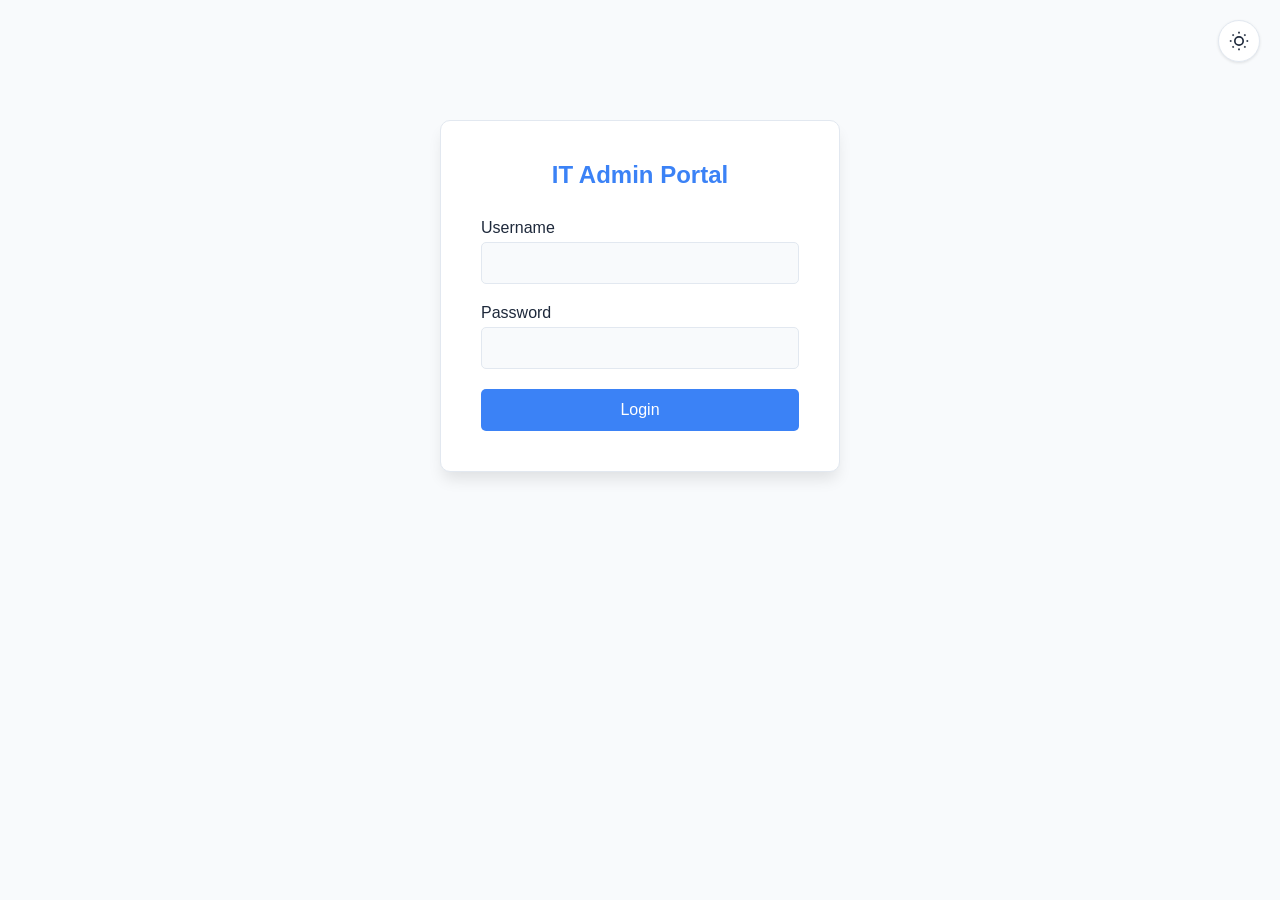
==== static/admin.html @ a4056580 "Added Admin Page and fixed various components" ====
<!DOCTYPE html>
<html lang="en">
<head>
    <meta charset="UTF-8">
    <meta name="viewport" content="width=device-width, initial-scale=1.0">
    <title>IT Admin Portal - Access Control Management</title>
    <style>
        :root {
            --primary-color: #3b82f6;
            --primary-hover: #2563eb;
            --primary-light: #dbeafe;
            --secondary-color: #64748b;
            --background: #f8fafc;
            --surface: #ffffff;
            --border: #e2e8f0;
            --text-primary: #1e293b;
            --text-secondary: #64748b;
            --success: #10b981;
            --danger: #ef4444;
            --warning: #f59e0b;
            --shadow: 0 1px 3px rgba(0, 0, 0, 0.1);
            --shadow-lg: 0 10px 15px -3px rgba(0, 0, 0, 0.1);
        }

        /* Theme: Purple */
        body.theme-purple {
            --primary-color: #9333ea;
            --primary-hover: #7e22ce;
            --primary-light: #f3e8ff;
        }

        /* Theme: Green */
        body.theme-green {
            --primary-color: #10b981;
            --primary-hover: #059669;
            --primary-light: #d1fae5;
        }

        /* Theme: Orange */
        body.theme-orange {
            --primary-color: #f97316;
            --primary-hover: #ea580c;
            --primary-light: #ffedd5;
        }

        /* Theme: Pink */
        body.theme-pink {
            --primary-color: #ec4899;
            --primary-hover: #db2777;
            --primary-light: #fce7f3;
        }

        /* Theme: Teal */
        body.theme-teal {
            --primary-color: #14b8a6;
            --primary-hover: #0d9488;
            --primary-light: #ccfbf1;
        }

        /* Theme: Red */
        body.theme-red {
            --primary-color: #ef4444;
            --primary-hover: #dc2626;
            --primary-light: #fee2e2;
        }

        /* Theme: Indigo */
        body.theme-indigo {
            --primary-color: #6366f1;
            --primary-hover: #4f46e5;
            --primary-light: #e0e7ff;
        }

        /* Theme: Emerald */
        body.theme-emerald {
            --primary-color: #059669;
            --primary-hover: #047857;
            --primary-light: #d1fae5;
        }

        /* Theme: Amber */
        body.theme-amber {
            --primary-color: #f59e0b;
            --primary-hover: #d97706;
            --primary-light: #fef3c7;
        }

        /* Theme: Cyan */
        body.theme-cyan {
            --primary-color: #06b6d4;
            --primary-hover: #0891b2;
            --primary-light: #cffafe;
        }

        /* Dark Mode - Base dark mode class */
        body.dark-mode {
            --background: #0f172a;
            --surface: #1e293b;
            --border: #334155;
            --text-primary: #f1f5f9;
            --text-secondary: #94a3b8;
        }

        /* Dark Mode Variations - Only change background shades */
        body.dark-mode.dark-slate {
            --background: #0f172a;
            --surface: #1e293b;
            --border: #334155;
        }

        body.dark-mode.dark-zinc {
            --background: #18181b;
            --surface: #27272a;
            --border: #3f3f46;
        }

        body.dark-mode.dark-stone {
            --background: #1c1917;
            --surface: #292524;
            --border: #44403c;
        }

        body.dark-mode.dark-gray {
            --background: #111827;
            --surface: #1f2937;
            --border: #374151;
        }

        body.dark-mode.dark-neutral {
            --background: #171717;
            --surface: #262626;
            --border: #404040;
        }

        body.dark-mode.dark-charcoal {
            --background: #0a0a0a;
            --surface: #1a1a1a;
            --border: #2a2a2a;
        }

        body.dark-mode.dark-midnight {
            --background: #0c1222;
            --surface: #1a2332;
            --border: #2d3748;
        }

        body.dark-mode.dark-onyx {
            --background: #0d0d0d;
            --surface: #1c1c1c;
            --border: #2e2e2e;
        }

        * {
            margin: 0;
            padding: 0;
            box-sizing: border-box;
        }

        body {
            font-family: -apple-system, BlinkMacSystemFont, 'Segoe UI', Roboto, Oxygen, Ubuntu, Cantarell, sans-serif;
            background: var(--background);
            min-height: 100vh;
            padding: 20px;
            transition: background 0.3s ease, color 0.3s ease;
        }

        .container {
            max-width: 1400px;
            margin: 0 auto;
        }

        .header {
            background: var(--surface);
            padding: 25px;
            border-radius: 10px;
            box-shadow: var(--shadow-lg);
            margin-bottom: 30px;
            transition: all 0.3s ease;
            border: 1px solid var(--border);
        }

        .header h1 {
            color: var(--primary-color);
            margin-bottom: 10px;
        }

        .header p {
            color: var(--text-secondary);
        }

        .logout-btn {
            float: right;
            background: #dc3545;
            color: white;
            border: none;
            padding: 10px 20px;
            border-radius: 5px;
            cursor: pointer;
            font-size: 14px;
        }

        .logout-btn:hover {
            background: #c82333;
        }

        .login-container {
            max-width: 400px;
            margin: 100px auto;
            background: var(--surface);
            padding: 40px;
            border-radius: 10px;
            box-shadow: var(--shadow-lg);
            transition: all 0.3s ease;
            border: 1px solid var(--border);
        }

        .login-container h2 {
            color: var(--primary-color);
            margin-bottom: 30px;
            text-align: center;
        }

        .form-group {
            margin-bottom: 20px;
        }

        .form-group label {
            display: block;
            margin-bottom: 5px;
            color: var(--text-primary);
            font-weight: 500;
        }

        .form-group input {
            width: 100%;
            padding: 12px;
            border: 1px solid var(--border);
            border-radius: 5px;
            font-size: 14px;
            background: var(--background);
            color: var(--text-primary);
            transition: all 0.3s ease;
        }

        .form-group input:focus {
            outline: none;
            border-color: var(--primary-color);
        }

        .btn-primary {
            width: 100%;
            background: var(--primary-color);
            color: white;
            border: none;
            padding: 12px;
            border-radius: 5px;
            cursor: pointer;
            font-size: 16px;
            font-weight: 500;
            transition: background 0.2s ease;
        }

        .btn-primary:hover {
            background: var(--primary-hover);
        }

        .tabs {
            display: flex;
            gap: 10px;
            margin-bottom: 20px;
            background: var(--surface);
            padding: 15px;
            border-radius: 10px;
            box-shadow: var(--shadow);
            transition: all 0.3s ease;
            border: 1px solid var(--border);
        }

        .tab {
            padding: 12px 24px;
            border: none;
            background: var(--background);
            border-radius: 5px;
            cursor: pointer;
            font-size: 14px;
            font-weight: 500;
            transition: all 0.2s;
            color: var(--text-primary);
            border: 1px solid var(--border);
        }

        .tab:hover {
            background: var(--primary-light);
            border-color: var(--primary-color);
        }

        .tab.active {
            background: var(--primary-color);
            color: white;
            border-color: var(--primary-color);
        }

        .tab-content {
            display: none;
            background: var(--surface);
            padding: 25px;
            border-radius: 10px;
            box-shadow: var(--shadow);
            transition: all 0.3s ease;
            border: 1px solid var(--border);
        }

        .tab-content.active {
            display: block;
        }

        .tab-content h2 {
            color: var(--text-primary);
        }

        .stats-grid {
            display: grid;
            grid-template-columns: repeat(auto-fit, minmax(200px, 1fr));
            gap: 20px;
            margin-bottom: 30px;
        }

        .stat-card {
            background: var(--primary-color);
            color: white;
            padding: 20px;
            border-radius: 8px;
            box-shadow: var(--shadow);
            transition: transform 0.2s ease, box-shadow 0.2s ease;
        }

        .stat-card:hover {
            transform: translateY(-2px);
            box-shadow: var(--shadow-lg);
        }

        .stat-card h3 {
            font-size: 32px;
            margin-bottom: 5px;
        }

        .stat-card p {
            font-size: 14px;
            opacity: 0.9;
        }

        table {
            width: 100%;
            border-collapse: collapse;
            margin-top: 20px;
        }

        th, td {
            padding: 12px;
            text-align: left;
            border-bottom: 1px solid var(--border-color);
            color: var(--text-primary);
        }

        th {
            background: var(--background);
            font-weight: 600;
            transition: background 0.3s ease;
        }

        select {
            background: var(--background);
            color: var(--text-primary);
            border: 1px solid var(--border);
            transition: all 0.3s ease;
            padding: 8px;
            border-radius: 5px;
        }

        select:focus {
            outline: none;
            border-color: var(--primary-color);
        }

        .theme-selector {
            position: fixed;
            top: 20px;
            right: 20px;
            z-index: 1001;
        }

        .theme-btn {
            background: var(--surface);
            border: 1px solid var(--border);
            padding: 10px;
            border-radius: 50%;
            cursor: pointer;
            box-shadow: var(--shadow);
            display: flex;
            align-items: center;
            justify-content: center;
            transition: all 0.2s ease;
            color: var(--text-primary);
        }

        .theme-btn:hover {
            transform: scale(1.05);
            box-shadow: var(--shadow-lg);
            background: var(--primary-light);
        }

        .theme-dropdown {
            position: absolute;
            top: 55px;
            right: 0;
            background: var(--surface);
            border: 1px solid var(--border);
            border-radius: 8px;
            box-shadow: var(--shadow-lg);
            padding: 12px;
            display: none;
            min-width: 220px;
            max-height: 400px;
            overflow-y: auto;
            z-index: 1000;
        }

        .theme-dropdown.show {
            display: block;
        }

        .theme-dropdown-header {
            font-size: 0.75rem;
            font-weight: 600;
            color: var(--text-secondary);
            margin-bottom: 0.5rem;
            text-transform: uppercase;
            letter-spacing: 0.5px;
        }

        .theme-section-label {
            font-size: 0.75rem;
            font-weight: 600;
            color: var(--text-secondary);
            margin: 0.5rem 0;
            text-transform: uppercase;
            letter-spacing: 0.5px;
        }

        .theme-section-divider {
            height: 1px;
            background: var(--border);
            margin: 0.75rem 0;
        }

        .theme-colors {
            display: grid;
            grid-template-columns: repeat(5, 1fr);
            gap: 0.5rem;
        }

        .theme-color {
            width: 32px;
            height: 32px;
            border-radius: 50%;
            border: 2px solid transparent;
            cursor: pointer;
            position: relative;
            transition: all 0.2s;
        }

        .theme-color:hover {
            transform: scale(1.1);
            box-shadow: 0 2px 8px rgba(0, 0, 0, 0.15);
        }

        .theme-color.active {
            border-color: var(--text-primary);
            box-shadow: 0 0 0 3px rgba(0, 0, 0, 0.1);
        }

        .theme-color.active::after {
            content: '✓';
            position: absolute;
            top: 50%;
            left: 50%;
            transform: translate(-50%, -50%);
            color: white;
            font-size: 14px;
            font-weight: bold;
            text-shadow: 0 1px 2px rgba(0, 0, 0, 0.3);
        }

        /* Color theme swatches */
        .theme-color[data-theme="blue"] { background: linear-gradient(135deg, #3b82f6, #2563eb); }
        .theme-color[data-theme="purple"] { background: linear-gradient(135deg, #9333ea, #7e22ce); }
        .theme-color[data-theme="green"] { background: linear-gradient(135deg, #10b981, #059669); }
        .theme-color[data-theme="orange"] { background: linear-gradient(135deg, #f97316, #ea580c); }
        .theme-color[data-theme="pink"] { background: linear-gradient(135deg, #ec4899, #db2777); }
        .theme-color[data-theme="teal"] { background: linear-gradient(135deg, #14b8a6, #0d9488); }
        .theme-color[data-theme="red"] { background: linear-gradient(135deg, #ef4444, #dc2626); }
        .theme-color[data-theme="indigo"] { background: linear-gradient(135deg, #6366f1, #4f46e5); }
        .theme-color[data-theme="emerald"] { background: linear-gradient(135deg, #059669, #047857); }
        .theme-color[data-theme="amber"] { background: linear-gradient(135deg, #f59e0b, #d97706); }
        .theme-color[data-theme="cyan"] { background: linear-gradient(135deg, #06b6d4, #0891b2); }

        /* Dark mode swatches */
        .theme-color[data-theme="slate"] { background: linear-gradient(135deg, #0f172a, #1e293b); }
        .theme-color[data-theme="zinc"] { background: linear-gradient(135deg, #18181b, #27272a); }
        .theme-color[data-theme="stone"] { background: linear-gradient(135deg, #1c1917, #292524); }
        .theme-color[data-theme="gray"] { background: linear-gradient(135deg, #111827, #1f2937); }
        .theme-color[data-theme="neutral"] { background: linear-gradient(135deg, #171717, #262626); }
        .theme-color[data-theme="charcoal"] { background: linear-gradient(135deg, #0a0a0a, #1a1a1a); }
        .theme-color[data-theme="midnight"] { background: linear-gradient(135deg, #0c1222, #1a2332); }
        .theme-color[data-theme="onyx"] { background: linear-gradient(135deg, #0d0d0d, #1c1c1c); }

        .dark-mode-btn {
            background: rgba(255, 255, 255, 0.15);
            border: 1px solid rgba(255, 255, 255, 0.3);
            color: white;
            border-radius: 6px;
            width: 32px;
            height: 32px;
            display: flex;
            align-items: center;
            justify-content: center;
            cursor: pointer;
            transition: all 0.2s;
            margin-left: 0.5rem;
        }

        .dark-mode-btn:hover {
            background: rgba(255, 255, 255, 0.25);
            border-color: rgba(255, 255, 255, 0.5);
        }

        .dark-mode-btn.active {
            background: rgba(255, 255, 255, 0.3);
        }

        .badge {
            display: inline-block;
            padding: 4px 12px;
            border-radius: 12px;
            font-size: 12px;
            font-weight: 500;
        }

        .badge-level-1 {
            background: #ffc107;
            color: #000;
        }

        .badge-level-2 {
            background: #17a2b8;
            color: white;
        }

        .badge-level-3 {
            background: #28a745;
            color: white;
        }

        .badge-admin {
            background: #dc3545;
            color: white;
        }

        .badge-none {
            background: #6c757d;
            color: white;
        }

        .btn {
            padding: 6px 12px;
            border: none;
            border-radius: 4px;
            cursor: pointer;
            font-size: 13px;
            margin-right: 5px;
            transition: all 0.2s ease;
        }

        .btn-sm {
            background: var(--primary-color);
            color: white;
        }

        .btn-sm:hover {
            background: var(--primary-hover);
        }

        .btn-danger {
            background: var(--danger);
            color: white;
        }

        .btn-danger:hover {
            background: #dc2626;
        }

        .btn-success {
            background: var(--success);
            color: white;
        }

        .btn-success:hover {
            background: #059669;
        }

        .modal {
            display: none;
            position: fixed;
            top: 0;
            left: 0;
            width: 100%;
            height: 100%;
            background: rgba(0,0,0,0.5);
            z-index: 1000;
            justify-content: center;
            align-items: center;
        }

        .modal.active {
            display: flex;
        }

        .modal-content {
            background: var(--surface);
            padding: 30px;
            border-radius: 10px;
            max-width: 500px;
            width: 90%;
            max-height: 80vh;
            overflow-y: auto;
            transition: all 0.3s ease;
            border: 1px solid var(--border);
            box-shadow: var(--shadow-lg);
        }

        .modal-content h3 {
            margin-bottom: 20px;
            color: var(--primary-color);
        }

        .document-list {
            max-height: 300px;
            overflow-y: auto;
            border: 1px solid #ddd;
            border-radius: 5px;
            padding: 10px;
            margin-top: 10px;
        }

        .document-item {
            padding: 8px;
            margin-bottom: 5px;
            background: #f8f9fa;
            border-radius: 4px;
            display: flex;
            align-items: center;
        }

        .document-item input[type="checkbox"] {
            margin-right: 10px;
        }

        .error-message {
            background: #f8d7da;
            color: #721c24;
            padding: 12px;
            border-radius: 5px;
            margin-bottom: 15px;
        }

        .success-message {
            background: #d4edda;
            color: #155724;
            padding: 12px;
            border-radius: 5px;
            margin-bottom: 15px;
        }

        .hidden {
            display: none;
        }

        select {
            width: 100%;
            padding: 10px;
            border: 1px solid #ddd;
            border-radius: 5px;
            font-size: 14px;
            margin-bottom: 15px;
        }
    </style>
</head>
<body>
    <!-- Theme Selector -->
    <div class="theme-selector">
        <button class="theme-btn" onclick="toggleThemeDropdown()">
            <svg xmlns="http://www.w3.org/2000/svg" width="20" height="20" viewBox="0 0 24 24" fill="none" stroke="currentColor" stroke-width="2">
                <circle cx="12" cy="12" r="5"></circle>
                <line x1="12" y1="1" x2="12" y2="3"></line>
                <line x1="12" y1="21" x2="12" y2="23"></line>
                <line x1="4.22" y1="4.22" x2="5.64" y2="5.64"></line>
                <line x1="18.36" y1="18.36" x2="19.78" y2="19.78"></line>
                <line x1="1" y1="12" x2="3" y2="12"></line>
                <line x1="21" y1="12" x2="23" y2="12"></line>
                <line x1="4.22" y1="19.78" x2="5.64" y2="18.36"></line>
                <line x1="18.36" y1="5.64" x2="19.78" y2="4.22"></line>
            </svg>
        </button>
        <div id="themeDropdown" class="theme-dropdown">
            <div class="theme-dropdown-header">Accent Colors</div>
            <div class="theme-colors">
                <div class="theme-color active" data-theme="blue" title="Blue"></div>
                <div class="theme-color" data-theme="purple" title="Purple"></div>
                <div class="theme-color" data-theme="green" title="Green"></div>
                <div class="theme-color" data-theme="orange" title="Orange"></div>
                <div class="theme-color" data-theme="pink" title="Pink"></div>
                <div class="theme-color" data-theme="teal" title="Teal"></div>
                <div class="theme-color" data-theme="red" title="Red"></div>
                <div class="theme-color" data-theme="indigo" title="Indigo"></div>
                <div class="theme-color" data-theme="emerald" title="Emerald"></div>
                <div class="theme-color" data-theme="amber" title="Amber"></div>
                <div class="theme-color" data-theme="cyan" title="Cyan"></div>
            </div>

            <div class="theme-section-divider"></div>
            <div class="theme-section-label">Dark Mode Shades</div>
            <div class="theme-colors">
                <div class="theme-color" data-theme="slate" title="Slate"></div>
                <div class="theme-color" data-theme="zinc" title="Zinc"></div>
                <div class="theme-color" data-theme="stone" title="Stone"></div>
                <div class="theme-color" data-theme="gray" title="Gray"></div>
                <div class="theme-color" data-theme="neutral" title="Neutral"></div>
                <div class="theme-color" data-theme="charcoal" title="Charcoal"></div>
                <div class="theme-color" data-theme="midnight" title="Midnight"></div>
                <div class="theme-color" data-theme="onyx" title="Onyx"></div>
            </div>
        </div>
    </div>

    <!-- Login Screen -->
    <div id="loginScreen" class="login-container">
        <h2>IT Admin Portal</h2>
        <div id="loginError" class="error-message hidden"></div>
        <form id="loginForm">
            <div class="form-group">
                <label>Username</label>
                <input type="text" id="username" required>
            </div>
            <div class="form-group">
                <label>Password</label>
                <input type="password" id="password" required>
            </div>
            <button type="submit" class="btn-primary">Login</button>
        </form>
    </div>

    <!-- Admin Dashboard -->
    <div id="adminDashboard" class="container hidden">
        <div class="header">
            <button class="logout-btn" onclick="logout()">Logout</button>
            <h1>IT Admin Portal</h1>
            <p>Manage document access levels and user permissions</p>
        </div>

        <div id="messageContainer"></div>

        <!-- Statistics -->
        <div class="stats-grid">
            <div class="stat-card">
                <h3 id="statTotalDocs">0</h3>
                <p>Total Documents</p>
            </div>
            <div class="stat-card">
                <h3 id="statTotalUsers">0</h3>
                <p>Total Users</p>
            </div>
            <div class="stat-card">
                <h3 id="statLevel1">0</h3>
                <p>Level 1 Users</p>
            </div>
            <div class="stat-card">
                <h3 id="statLevel2">0</h3>
                <p>Level 2 Users</p>
            </div>
            <div class="stat-card">
                <h3 id="statLevel3">0</h3>
                <p>Level 3 Users</p>
            </div>
        </div>

        <!-- Tabs -->
        <div class="tabs">
            <button class="tab active" onclick="switchTab('users')">User Management</button>
            <button class="tab" onclick="switchTab('documents')">Document Management</button>
        </div>

        <!-- User Management Tab -->
        <div id="usersTab" class="tab-content active">
            <h2>User Access Management</h2>
            <table id="usersTable">
                <thead>
                    <tr>
                        <th>Username</th>
                        <th>User ID</th>
                        <th>Access Level</th>
                        <th>Documents</th>
                        <th>Actions</th>
                    </tr>
                </thead>
                <tbody></tbody>
            </table>
        </div>

        <!-- Document Management Tab -->
        <div id="documentsTab" class="tab-content">
            <h2>Document Access Levels</h2>
            <button class="btn btn-success" onclick="syncDocuments()">Sync Documents</button>
            <table id="documentsTable">
                <thead>
                    <tr>
                        <th>Filename</th>
                        <th>Access Level</th>
                        <th>Created At</th>
                        <th>Actions</th>
                    </tr>
                </thead>
                <tbody></tbody>
            </table>
        </div>
    </div>

    <!-- Assign Access Level Modal -->
    <div id="assignLevelModal" class="modal">
        <div class="modal-content">
            <h3>Assign Access Level</h3>
            <div id="modalError" class="error-message hidden"></div>
            <form id="assignLevelForm">
                <input type="hidden" id="modalUserId">
                <div class="form-group">
                    <label>User</label>
                    <input type="text" id="modalUserName" readonly>
                </div>
                <div class="form-group">
                    <label>Access Level</label>
                    <select id="modalAccessLevel" required>
                        <option value="1">Level 1 - Single Document (Top)</option>
                        <option value="2">Level 2 - Multiple Documents</option>
                        <option value="3">Level 3 - All Documents</option>
                        <option value="99">Administrator</option>
                    </select>
                </div>
                <button type="submit" class="btn-primary">Assign Level</button>
                <button type="button" class="btn btn-danger" onclick="closeModal()">Cancel</button>
            </form>
        </div>
    </div>

    <!-- Assign Documents Modal -->
    <div id="assignDocsModal" class="modal">
        <div class="modal-content">
            <h3>Assign Specific Documents</h3>
            <div id="docsModalError" class="error-message hidden"></div>
            <input type="hidden" id="docsModalUserId">
            <div class="form-group">
                <label>User</label>
                <input type="text" id="docsModalUserName" readonly>
            </div>
            <div class="form-group">
                <label>Select Documents</label>
                <div id="documentsList" class="document-list"></div>
            </div>
            <button class="btn-primary" onclick="assignDocuments()">Assign Selected Documents</button>
            <button class="btn btn-danger" onclick="closeDocsModal()">Cancel</button>
        </div>
    </div>

    <!-- Update Document Access Modal -->
    <div id="updateDocModal" class="modal">
        <div class="modal-content">
            <h3>Update Document Access Level</h3>
            <input type="hidden" id="updateDocId">
            <div class="form-group">
                <label>Document</label>
                <input type="text" id="updateDocName" readonly>
            </div>
            <div class="form-group">
                <label>Access Level Required</label>
                <select id="updateDocAccessLevel">
                    <option value="1">Level 1</option>
                    <option value="2">Level 2</option>
                    <option value="3">Level 3</option>
                </select>
            </div>
            <button class="btn-primary" onclick="updateDocumentAccess()">Update</button>
            <button class="btn btn-danger" onclick="closeDocModal()">Cancel</button>
        </div>
    </div>

    <script>
        let currentAdmin = null;
        const API_BASE = '/api';

        // Login functionality
        document.getElementById('loginForm').addEventListener('submit', async (e) => {
            e.preventDefault();
            const username = document.getElementById('username').value;
            const password = document.getElementById('password').value;

            try {
                const response = await fetch(`${API_BASE}/admin/login`, {
                    method: 'POST',
                    headers: {'Content-Type': 'application/json'},
                    body: JSON.stringify({username, password})
                });

                const data = await response.json();

                if (response.ok) {
                    currentAdmin = data.admin;
                    document.getElementById('loginScreen').classList.add('hidden');
                    document.getElementById('adminDashboard').classList.remove('hidden');
                    loadDashboard();
                } else {
                    showError('loginError', data.detail || 'Login failed');
                }
            } catch (error) {
                showError('loginError', 'Connection error: ' + error.message);
            }
        });

        function logout() {
            currentAdmin = null;
            document.getElementById('adminDashboard').classList.add('hidden');
            document.getElementById('loginScreen').classList.remove('hidden');
            document.getElementById('username').value = '';
            document.getElementById('password').value = '';
        }

        async function loadDashboard() {
            await loadStatistics();
            await loadUsers();
            await loadDocuments();
        }

        async function loadStatistics() {
            try {
                const response = await fetch(`${API_BASE}/admin/statistics`);
                const stats = await response.json();

                document.getElementById('statTotalDocs').textContent = stats.total_documents;
                document.getElementById('statTotalUsers').textContent = stats.total_users;
                document.getElementById('statLevel1').textContent = stats.users_by_level.level_1;
                document.getElementById('statLevel2').textContent = stats.users_by_level.level_2;
                document.getElementById('statLevel3').textContent = stats.users_by_level.level_3;
            } catch (error) {
                console.error('Error loading statistics:', error);
            }
        }

        async function loadUsers() {
            try {
                const response = await fetch(`${API_BASE}/admin/users`);
                const data = await response.json();
                const tbody = document.querySelector('#usersTable tbody');
                tbody.innerHTML = '';

                data.users.forEach(user => {
                    const row = tbody.insertRow();
                    row.innerHTML = `
                        <td>${user.username}${user.is_guest ? ' <span class="badge badge-none">Guest</span>' : ''}</td>
                        <td style="font-size: 11px; color: #666;">${user.user_id}</td>
                        <td>${getAccessLevelBadge(user.access_level)}</td>
                        <td>${user.accessible_documents_count} documents</td>
                        <td>
                            <button class="btn btn-sm" onclick="openAssignLevelModal('${user.user_id}', '${user.username}', ${user.access_level})">
                                Set Level
                            </button>
                            <button class="btn btn-sm" onclick="openAssignDocsModal('${user.user_id}', '${user.username}')">
                                Assign Docs
                            </button>
                        </td>
                    `;
                });
            } catch (error) {
                console.error('Error loading users:', error);
            }
        }

        async function loadDocuments() {
            try {
                const response = await fetch(`${API_BASE}/admin/documents`);
                const data = await response.json();
                const tbody = document.querySelector('#documentsTable tbody');
                tbody.innerHTML = '';

                data.documents.forEach(doc => {
                    const row = tbody.insertRow();
                    const date = new Date(doc.created_at).toLocaleDateString();
                    row.innerHTML = `
                        <td>${doc.filename}</td>
                        <td>${getAccessLevelBadge(doc.access_level)}</td>
                        <td>${date}</td>
                        <td>
                            <button class="btn btn-sm" onclick="openDocModal('${doc.id}', '${doc.filename}', ${doc.access_level})">
                                Change Level
                            </button>
                        </td>
                    `;
                });
            } catch (error) {
                console.error('Error loading documents:', error);
            }
        }

        function getAccessLevelBadge(level) {
            if (level === null) return '<span class="badge badge-none">No Access</span>';
            if (level === 1) return '<span class="badge badge-level-1">Level 1</span>';
            if (level === 2) return '<span class="badge badge-level-2">Level 2</span>';
            if (level === 3) return '<span class="badge badge-level-3">Level 3</span>';
            if (level === 99) return '<span class="badge badge-admin">Admin</span>';
            return '<span class="badge badge-none">Unknown</span>';
        }

        function switchTab(tab) {
            document.querySelectorAll('.tab').forEach(t => t.classList.remove('active'));
            document.querySelectorAll('.tab-content').forEach(c => c.classList.remove('active'));

            event.target.classList.add('active');
            document.getElementById(`${tab}Tab`).classList.add('active');
        }

        function openAssignLevelModal(userId, userName, currentLevel) {
            document.getElementById('modalUserId').value = userId;
            document.getElementById('modalUserName').value = userName;
            document.getElementById('modalAccessLevel').value = currentLevel || 1;
            document.getElementById('assignLevelModal').classList.add('active');
        }

        function closeModal() {
            document.getElementById('assignLevelModal').classList.remove('active');
        }

        document.getElementById('assignLevelForm').addEventListener('submit', async (e) => {
            e.preventDefault();
            const userId = document.getElementById('modalUserId').value;
            const accessLevel = parseInt(document.getElementById('modalAccessLevel').value);

            try {
                const response = await fetch(`${API_BASE}/admin/users/${userId}/access-level`, {
                    method: 'POST',
                    headers: {'Content-Type': 'application/json'},
                    body: JSON.stringify({user_id: userId, access_level: accessLevel})
                });

                const data = await response.json();

                if (response.ok) {
                    showMessage('Access level assigned successfully!', 'success');
                    closeModal();
                    loadDashboard();
                } else {
                    showError('modalError', data.detail || 'Failed to assign access level');
                }
            } catch (error) {
                showError('modalError', 'Connection error: ' + error.message);
            }
        });

        async function openAssignDocsModal(userId, userName) {
            document.getElementById('docsModalUserId').value = userId;
            document.getElementById('docsModalUserName').value = userName;

            try {
                const response = await fetch(`${API_BASE}/admin/documents`);
                const data = await response.json();
                const container = document.getElementById('documentsList');
                container.innerHTML = '';

                data.documents.forEach(doc => {
                    const item = document.createElement('div');
                    item.className = 'document-item';
                    item.innerHTML = `
                        <input type="checkbox" id="doc_${doc.id}" value="${doc.id}">
                        <label for="doc_${doc.id}">${doc.filename}</label>
                    `;
                    container.appendChild(item);
                });

                document.getElementById('assignDocsModal').classList.add('active');
            } catch (error) {
                console.error('Error loading documents:', error);
            }
        }

        function closeDocsModal() {
            document.getElementById('assignDocsModal').classList.remove('active');
        }

        async function assignDocuments() {
            const userId = document.getElementById('docsModalUserId').value;
            const checkboxes = document.querySelectorAll('#documentsList input[type="checkbox"]:checked');
            const documentIds = Array.from(checkboxes).map(cb => cb.value);

            if (documentIds.length === 0) {
                showError('docsModalError', 'Please select at least one document');
                return;
            }

            try {
                const response = await fetch(`${API_BASE}/admin/users/${userId}/assign-documents`, {
                    method: 'POST',
                    headers: {'Content-Type': 'application/json'},
                    body: JSON.stringify({user_id: userId, document_ids: documentIds})
                });

                const data = await response.json();

                if (response.ok) {
                    showMessage('Documents assigned successfully!', 'success');
                    closeDocsModal();
                    loadUsers();
                } else {
                    showError('docsModalError', data.detail || 'Failed to assign documents');
                }
            } catch (error) {
                showError('docsModalError', 'Connection error: ' + error.message);
            }
        }

        function openDocModal(docId, filename, currentLevel) {
            document.getElementById('updateDocId').value = docId;
            document.getElementById('updateDocName').value = filename;
            document.getElementById('updateDocAccessLevel').value = currentLevel;
            document.getElementById('updateDocModal').classList.add('active');
        }

        function closeDocModal() {
            document.getElementById('updateDocModal').classList.remove('active');
        }

        async function updateDocumentAccess() {
            const docId = document.getElementById('updateDocId').value;
            const accessLevel = parseInt(document.getElementById('updateDocAccessLevel').value);

            try {
                const response = await fetch(`${API_BASE}/admin/documents/${docId}/access-level`, {
                    method: 'PUT',
                    headers: {'Content-Type': 'application/json'},
                    body: JSON.stringify({document_id: docId, access_level: accessLevel})
                });

                const data = await response.json();

                if (response.ok) {
                    showMessage('Document access level updated!', 'success');
                    closeDocModal();
                    loadDocuments();
                } else {
                    alert(data.detail || 'Failed to update document');
                }
            } catch (error) {
                alert('Connection error: ' + error.message);
            }
        }

        async function syncDocuments() {
            try {
                const response = await fetch(`${API_BASE}/admin/documents/sync`, {
                    method: 'POST'
                });

                const data = await response.json();

                if (response.ok) {
                    showMessage(data.message, 'success');
                    loadDashboard();
                } else {
                    alert(data.detail || 'Failed to sync documents');
                }
            } catch (error) {
                alert('Connection error: ' + error.message);
            }
        }

        function showError(elementId, message) {
            const element = document.getElementById(elementId);
            element.textContent = message;
            element.classList.remove('hidden');
            setTimeout(() => element.classList.add('hidden'), 5000);
        }

        function showMessage(message, type) {
            const container = document.getElementById('messageContainer');
            const div = document.createElement('div');
            div.className = type === 'success' ? 'success-message' : 'error-message';
            div.textContent = message;
            container.appendChild(div);
            setTimeout(() => div.remove(), 5000);
        }

        // Theme Management
        const colorThemes = ['blue', 'purple', 'green', 'orange', 'pink', 'teal', 'red', 'indigo', 'emerald', 'amber', 'cyan'];
        const darkShades = ['slate', 'zinc', 'stone', 'gray', 'neutral', 'charcoal', 'midnight', 'onyx'];

        function toggleThemeDropdown() {
            const dropdown = document.getElementById('themeDropdown');
            dropdown.classList.toggle('show');
        }

        function applyColorTheme(theme) {
            // Remove all color theme classes
            colorThemes.forEach(t => {
                if (t !== 'blue') {
                    document.body.classList.remove(`theme-${t}`);
                }
            });

            // Add new color theme (blue is default, no class needed)
            if (theme !== 'blue') {
                document.body.classList.add(`theme-${theme}`);
            }

            localStorage.setItem('adminColorTheme', theme);
        }

        function applyDarkMode(enabled, shade = 'slate') {
            // Remove all dark shade classes
            darkShades.forEach(s => {
                document.body.classList.remove(`dark-${s}`);
            });

            if (enabled) {
                document.body.classList.add('dark-mode');
                document.body.classList.add(`dark-${shade}`);
            } else {
                document.body.classList.remove('dark-mode');
            }

            localStorage.setItem('adminDarkMode', enabled);
            if (enabled) {
                localStorage.setItem('adminDarkShade', shade);
            }
        }

        function getCurrentDarkShade() {
            for (const shade of darkShades) {
                if (document.body.classList.contains(`dark-${shade}`)) {
                    return shade;
                }
            }
            return 'slate';
        }

        function getCurrentColorTheme() {
            for (const theme of colorThemes) {
                if (theme === 'blue') {
                    const hasOtherTheme = colorThemes.some(t => t !== 'blue' && document.body.classList.contains(`theme-${t}`));
                    if (!hasOtherTheme) return 'blue';
                } else if (document.body.classList.contains(`theme-${theme}`)) {
                    return theme;
                }
            }
            return 'blue';
        }

        function updateActiveStates() {
            const isDarkMode = document.body.classList.contains('dark-mode');
            const currentColor = getCurrentColorTheme();
            const currentShade = getCurrentDarkShade();

            document.querySelectorAll('.theme-color').forEach(opt => {
                const theme = opt.getAttribute('data-theme');
                opt.classList.remove('active');

                // Check if this is a dark shade (slate, zinc, etc.)
                if (darkShades.includes(theme)) {
                    if (isDarkMode && theme === currentShade) {
                        opt.classList.add('active');
                    }
                } else {
                    // Color theme (blue, purple, etc.)
                    if (theme === currentColor) {
                        opt.classList.add('active');
                    }
                }
            });
        }

        // Theme color click handlers
        document.querySelectorAll('.theme-color').forEach(option => {
            option.addEventListener('click', function() {
                const theme = this.getAttribute('data-theme');

                if (darkShades.includes(theme)) {
                    // It's a dark shade - apply dark mode with this shade
                    applyDarkMode(true, theme);
                } else {
                    // It's a color theme - apply it
                    applyColorTheme(theme);
                }

                updateActiveStates();
                document.getElementById('themeDropdown').classList.remove('show');
            });
        });

        // Load saved theme on page load
        const savedColorTheme = localStorage.getItem('adminColorTheme') || 'blue';
        const savedDarkMode = localStorage.getItem('adminDarkMode') === 'true';
        const savedDarkShade = localStorage.getItem('adminDarkShade') || 'slate';

        applyColorTheme(savedColorTheme);
        if (savedDarkMode) {
            applyDarkMode(true, savedDarkShade);
        }
        updateActiveStates();

        // Close dropdown when clicking outside
        document.addEventListener('click', function(event) {
            const themeSelector = document.querySelector('.theme-selector');
            const dropdown = document.getElementById('themeDropdown');
            if (!themeSelector.contains(event.target)) {
                dropdown.classList.remove('show');
            }
        });
    </script>
</body>
</html>
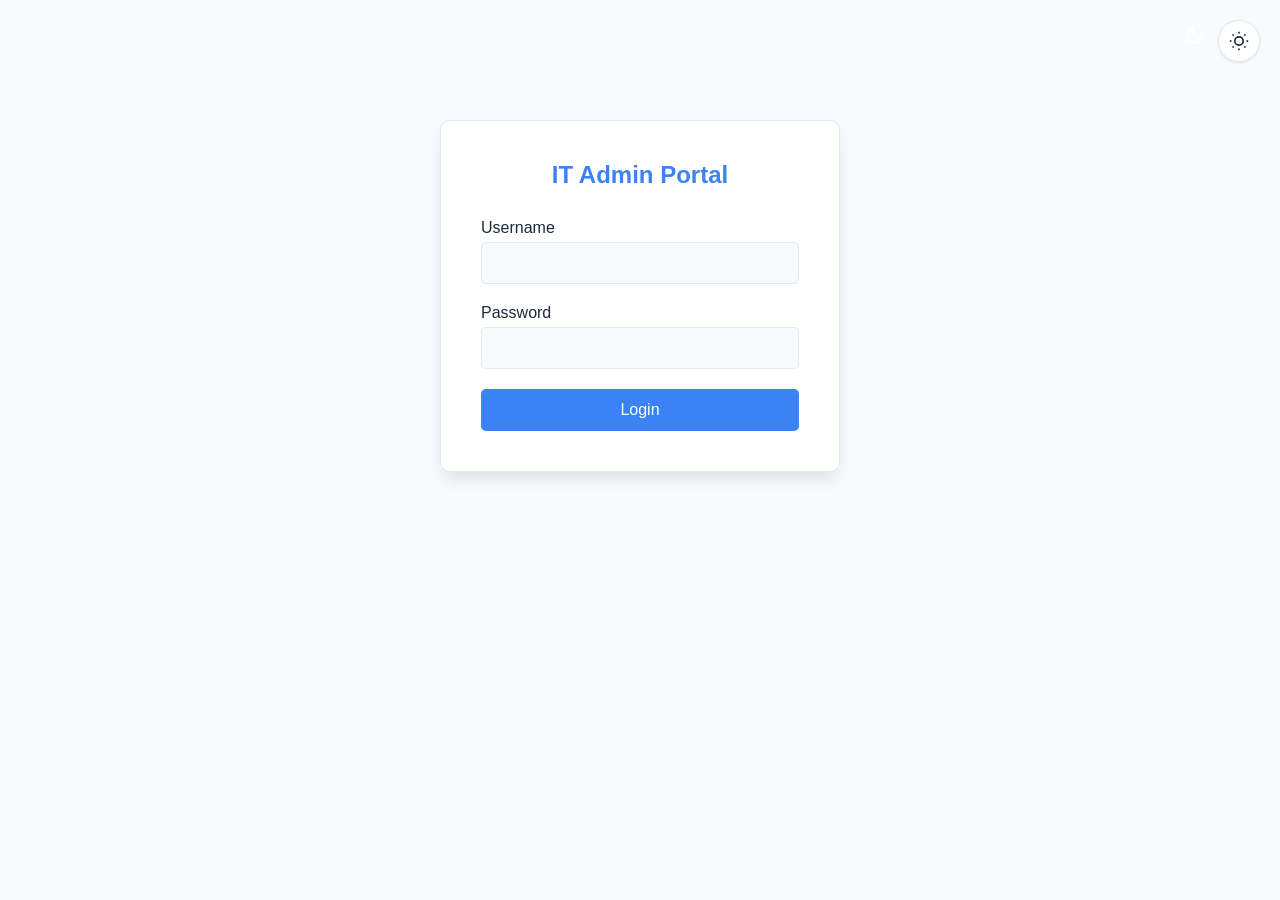
==== commit 2cc89cff: "Added Dark mode button to IT Admin panel" ====
--- a/static/admin.html
+++ b/static/admin.html
@@ -387,6 +387,8 @@
             top: 20px;
             right: 20px;
             z-index: 1001;
+            display: flex;
+            gap: 0.5rem;
         }
 
         .theme-btn {
@@ -698,6 +700,11 @@
 <body>
     <!-- Theme Selector -->
     <div class="theme-selector">
+        <button class="dark-mode-btn" onclick="toggleDarkMode()" title="Toggle dark mode">
+            <svg xmlns="http://www.w3.org/2000/svg" width="18" height="18" viewBox="0 0 24 24" fill="none" stroke="currentColor" stroke-width="2" stroke-linecap="round" stroke-linejoin="round">
+                <path d="M21 12.79A9 9 0 1 1 11.21 3 7 7 0 0 0 21 12.79z"></path>
+            </svg>
+        </button>
         <button class="theme-btn" onclick="toggleThemeDropdown()">
             <svg xmlns="http://www.w3.org/2000/svg" width="20" height="20" viewBox="0 0 24 24" fill="none" stroke="currentColor" stroke-width="2">
                 <circle cx="12" cy="12" r="5"></circle>
@@ -1289,6 +1296,16 @@
                     }
                 }
             });
+            
+            // Update dark mode button active state
+            const darkModeBtn = document.querySelector('.dark-mode-btn');
+            if (darkModeBtn) {
+                if (isDarkMode) {
+                    darkModeBtn.classList.add('active');
+                } else {
+                    darkModeBtn.classList.remove('active');
+                }
+            }
         }
 
         // Theme color click handlers
@@ -1309,6 +1326,59 @@
             });
         });
 
+        // Dark mode toggle function
+        function toggleDarkMode() {
+            const isCurrentlyDark = document.body.classList.contains('dark-mode');
+            const currentShade = getCurrentDarkShade();
+            
+            if (isCurrentlyDark) {
+                // Disable dark mode
+                applyDarkMode(false);
+                localStorage.setItem('adminDarkMode', 'false');
+            } else {
+                // Enable dark mode with current shade (or default to slate if no shade selected yet)
+                applyDarkMode(true, currentShade);
+                localStorage.setItem('adminDarkMode', 'true');
+            }
+            
+            updateActiveStates();
+        }
+        
+        // Update active states function - includes dark mode button state
+        function updateActiveStates() {
+            const isDarkMode = document.body.classList.contains('dark-mode');
+            const currentColor = getCurrentColorTheme();
+            const currentShade = getCurrentDarkShade();
+            
+            // Update theme color active states
+            document.querySelectorAll('.theme-color').forEach(opt => {
+                const theme = opt.getAttribute('data-theme');
+                opt.classList.remove('active');
+
+                // Check if this is a dark shade (slate, zinc, etc.)
+                if (darkShades.includes(theme)) {
+                    if (isDarkMode && theme === currentShade) {
+                        opt.classList.add('active');
+                    }
+                } else {
+                    // Color theme (blue, purple, etc.)
+                    if (theme === currentColor) {
+                        opt.classList.add('active');
+                    }
+                }
+            });
+            
+            // Update dark mode button active state
+            const darkModeBtn = document.querySelector('.dark-mode-btn');
+            if (darkModeBtn) {
+                if (isDarkMode) {
+                    darkModeBtn.classList.add('active');
+                } else {
+                    darkModeBtn.classList.remove('active');
+                }
+            }
+        }
+
         // Load saved theme on page load
         const savedColorTheme = localStorage.getItem('adminColorTheme') || 'blue';
         const savedDarkMode = localStorage.getItem('adminDarkMode') === 'true';
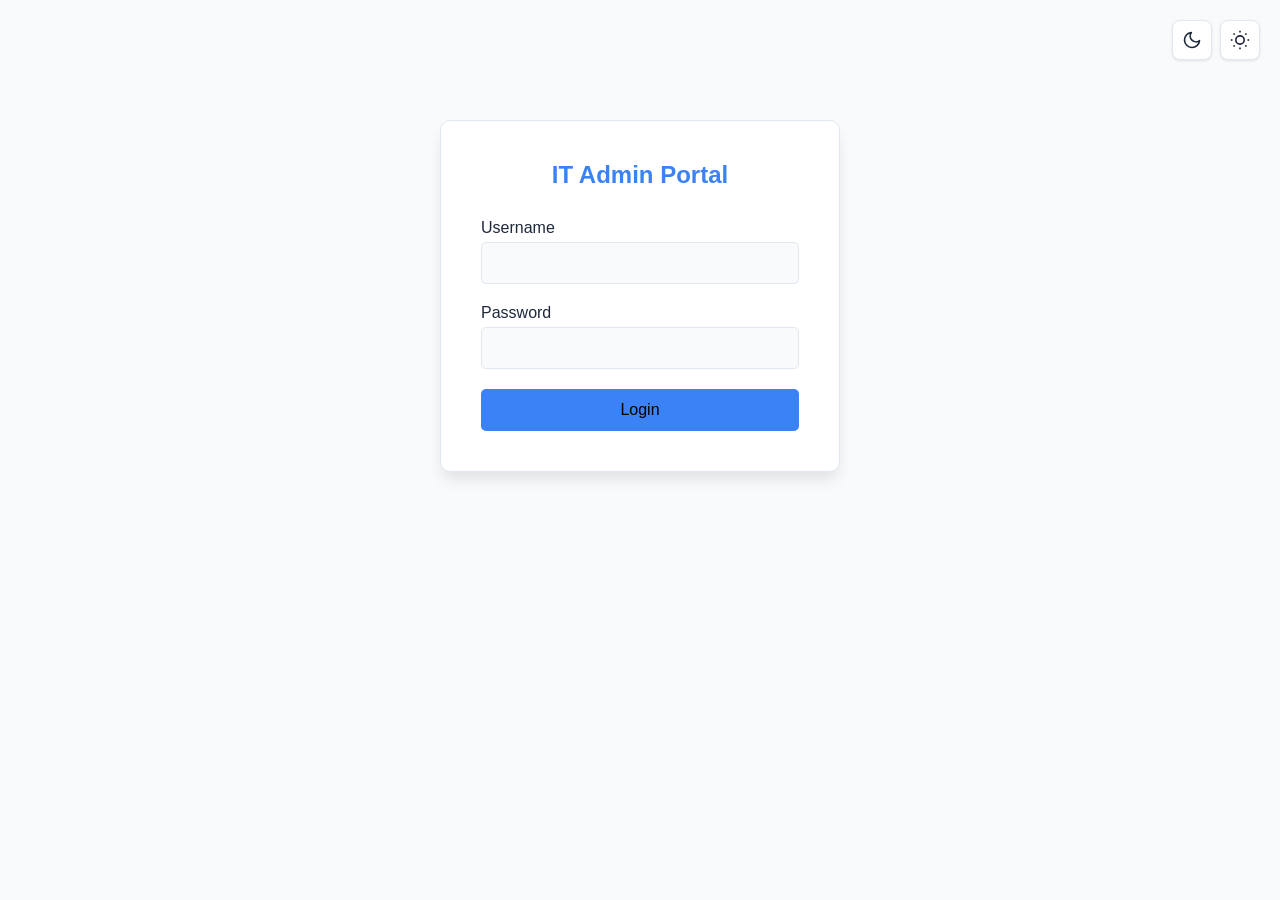
==== commit cd00d300: "Fix Various Main Bugs" ====
--- a/static/admin.html
+++ b/static/admin.html
@@ -43,6 +43,7 @@
             --primary-light: #ffedd5;
         }
 
+
         /* Theme: Pink */
         body.theme-pink {
             --primary-color: #ec4899;
@@ -83,6 +84,70 @@
             --primary-color: #f59e0b;
             --primary-hover: #d97706;
             --primary-light: #fef3c7;
+        }
+
+        /* All themes use black text for better contrast */
+        body.theme-blue .btn-primary,
+        body.theme-blue .tab.active,
+        body.theme-blue .stat-card,
+        body.theme-blue .dark-mode-btn.active,
+        body.theme-blue .btn-sm,
+        body.theme-purple .btn-primary,
+        body.theme-purple .tab.active,
+        body.theme-purple .stat-card,
+        body.theme-purple .dark-mode-btn.active,
+        body.theme-purple .btn-sm,
+        body.theme-green .btn-primary,
+        body.theme-green .tab.active,
+        body.theme-green .stat-card,
+        body.theme-green .dark-mode-btn.active,
+        body.theme-green .btn-sm,
+        body.theme-orange .btn-primary,
+        body.theme-orange .tab.active,
+        body.theme-orange .stat-card,
+        body.theme-orange .dark-mode-btn.active,
+        body.theme-orange .btn-sm,
+        body.theme-pink .btn-primary,
+        body.theme-pink .tab.active,
+        body.theme-pink .stat-card,
+        body.theme-pink .dark-mode-btn.active,
+        body.theme-pink .btn-sm,
+        body.theme-teal .btn-primary,
+        body.theme-teal .tab.active,
+        body.theme-teal .stat-card,
+        body.theme-teal .dark-mode-btn.active,
+        body.theme-teal .btn-sm,
+        body.theme-red .btn-primary,
+        body.theme-red .tab.active,
+        body.theme-red .stat-card,
+        body.theme-red .dark-mode-btn.active,
+        body.theme-red .btn-sm,
+        body.theme-indigo .btn-primary,
+        body.theme-indigo .tab.active,
+        body.theme-indigo .stat-card,
+        body.theme-indigo .dark-mode-btn.active,
+        body.theme-indigo .btn-sm,
+        body.theme-emerald .btn-primary,
+        body.theme-emerald .tab.active,
+        body.theme-emerald .stat-card,
+        body.theme-emerald .dark-mode-btn.active,
+        body.theme-emerald .btn-sm,
+        body.theme-amber .btn-primary,
+        body.theme-amber .tab.active,
+        body.theme-amber .stat-card,
+        body.theme-amber .dark-mode-btn.active,
+        body.theme-amber .btn-sm,
+        body.theme-cyan .btn-primary,
+        body.theme-cyan .tab.active,
+        body.theme-cyan .stat-card,
+        body.theme-cyan .dark-mode-btn.active,
+        body.theme-cyan .btn-sm,
+        .btn-primary,
+        .tab.active,
+        .stat-card,
+        .dark-mode-btn.active,
+        .btn-sm {
+            color: #000000 !important;
         }
 
         /* Theme: Cyan */
@@ -99,6 +164,7 @@
             --border: #334155;
             --text-primary: #f1f5f9;
             --text-secondary: #94a3b8;
+            --hover-bg: #334155;  /* Dark mode hover background */
         }
 
         /* Dark Mode Variations - Only change background shades */
@@ -290,7 +356,7 @@
         }
 
         .tab:hover {
-            background: var(--primary-light);
+            background: var(--hover-bg, var(--primary-light));
             border-color: var(--primary-color);
         }
 
@@ -394,21 +460,23 @@
         .theme-btn {
             background: var(--surface);
             border: 1px solid var(--border);
-            padding: 10px;
-            border-radius: 50%;
+            width: 40px;
+            height: 40px;
+            border-radius: 8px;
             cursor: pointer;
             box-shadow: var(--shadow);
             display: flex;
             align-items: center;
             justify-content: center;
-            transition: all 0.2s ease;
+            transition: all 0.2s;
             color: var(--text-primary);
         }
 
         .theme-btn:hover {
-            transform: scale(1.05);
+            background: var(--hover-bg, var(--primary-light));
+            border-color: var(--primary-color);
+            transform: translateY(-1px);
             box-shadow: var(--shadow-lg);
-            background: var(--primary-light);
         }
 
         .theme-dropdown {
@@ -517,27 +585,31 @@
         .theme-color[data-theme="onyx"] { background: linear-gradient(135deg, #0d0d0d, #1c1c1c); }
 
         .dark-mode-btn {
-            background: rgba(255, 255, 255, 0.15);
-            border: 1px solid rgba(255, 255, 255, 0.3);
-            color: white;
-            border-radius: 6px;
-            width: 32px;
-            height: 32px;
+            background: var(--surface);
+            border: 1px solid var(--border);
+            color: var(--text-primary);
+            border-radius: 8px;
+            width: 40px;
+            height: 40px;
             display: flex;
             align-items: center;
             justify-content: center;
             cursor: pointer;
             transition: all 0.2s;
-            margin-left: 0.5rem;
+            box-shadow: var(--shadow);
         }
 
         .dark-mode-btn:hover {
-            background: rgba(255, 255, 255, 0.25);
-            border-color: rgba(255, 255, 255, 0.5);
+            background: var(--hover-bg, var(--primary-light));
+            border-color: var(--primary-color);
+            transform: translateY(-1px);
+            box-shadow: var(--shadow-lg);
         }
 
         .dark-mode-btn.active {
-            background: rgba(255, 255, 255, 0.3);
+            background: var(--primary-color);
+            border-color: var(--primary-color);
+            color: white;
         }
 
         .badge {
@@ -701,7 +773,7 @@
     <!-- Theme Selector -->
     <div class="theme-selector">
         <button class="dark-mode-btn" onclick="toggleDarkMode()" title="Toggle dark mode">
-            <svg xmlns="http://www.w3.org/2000/svg" width="18" height="18" viewBox="0 0 24 24" fill="none" stroke="currentColor" stroke-width="2" stroke-linecap="round" stroke-linejoin="round">
+            <svg xmlns="http://www.w3.org/2000/svg" width="20" height="20" viewBox="0 0 24 24" fill="none" stroke="currentColor" stroke-width="2" stroke-linecap="round" stroke-linejoin="round">
                 <path d="M21 12.79A9 9 0 1 1 11.21 3 7 7 0 0 0 21 12.79z"></path>
             </svg>
         </button>
@@ -804,11 +876,37 @@
         <div class="tabs">
             <button class="tab active" onclick="switchTab('users')">User Management</button>
             <button class="tab" onclick="switchTab('documents')">Document Management</button>
+            <button class="tab" onclick="switchTab('models')">Model Management</button>
         </div>
 
         <!-- User Management Tab -->
         <div id="usersTab" class="tab-content active">
             <h2>User Access Management</h2>
+
+            <!-- Create User Section -->
+            <div style="background: var(--background); padding: 20px; border-radius: 8px; margin-bottom: 20px;">
+                <h3 style="margin-bottom: 15px;">Create New User</h3>
+                <div style="display: grid; grid-template-columns: 1fr 1fr 1fr auto; gap: 15px; align-items: end;">
+                    <div class="form-group" style="margin: 0;">
+                        <label for="newUsername">Username</label>
+                        <input type="text" id="newUsername" placeholder="Enter username" style="padding: 10px; border: 1px solid var(--border); border-radius: 5px; background: var(--surface); color: var(--text-primary); width: 100%;">
+                    </div>
+                    <div class="form-group" style="margin: 0;">
+                        <label for="newUserPin">PIN/Password (Optional)</label>
+                        <input type="password" id="newUserPin" placeholder="Leave empty for no PIN" style="padding: 10px; border: 1px solid var(--border); border-radius: 5px; background: var(--surface); color: var(--text-primary); width: 100%;">
+                    </div>
+                    <div class="form-group" style="margin: 0;">
+                        <label for="newUserAccessLevel">Access Level</label>
+                        <select id="newUserAccessLevel" style="padding: 10px; border: 1px solid var(--border); border-radius: 5px; background: var(--surface); color: var(--text-primary); width: 100%;">
+                            <option value="1">Low Level</option>
+                            <option value="2">Medium Level</option>
+                            <option value="3">High Level</option>
+                        </select>
+                    </div>
+                    <button class="btn btn-success" onclick="createUser()" style="margin: 0; padding: 10px 20px;">Create User</button>
+                </div>
+            </div>
+
             <table id="usersTable">
                 <thead>
                     <tr>
@@ -837,6 +935,84 @@
                     </tr>
                 </thead>
                 <tbody></tbody>
+            </table>
+        </div>
+
+        <!-- Model Management Tab -->
+        <div id="modelsTab" class="tab-content">
+            <h2>Ollama Model Management</h2>
+
+            <!-- Current Models Section -->
+            <div style="background: var(--background); padding: 20px; border-radius: 8px; margin-bottom: 20px;">
+                <h3 style="margin-bottom: 15px;">Current Models</h3>
+                <div style="display: grid; grid-template-columns: 1fr 1fr; gap: 20px;">
+                    <div class="form-group">
+                        <label>LLM Model (for chat)</label>
+                        <select id="llmModelSelect" class="form-control">
+                            <option value="">Loading...</option>
+                        </select>
+                    </div>
+                    <div class="form-group">
+                        <label>Embedding Model (for vector search)</label>
+                        <select id="embeddingModelSelect" class="form-control">
+                            <option value="">Loading...</option>
+                        </select>
+                    </div>
+                </div>
+                <button class="btn btn-success" onclick="saveModelSelection()" style="margin-top: 10px;">
+                    💾 Save Model Selection
+                </button>
+                <button class="btn btn-sm" onclick="refreshModels()" style="margin-top: 10px; margin-left: 10px;">
+                    🔄 Refresh Model List
+                </button>
+            </div>
+
+            <!-- Install New Model Section -->
+            <div style="background: var(--background); padding: 20px; border-radius: 8px; margin-bottom: 20px;">
+                <h3 style="margin-bottom: 15px;">Install New Model</h3>
+                <p style="color: var(--text-secondary); margin-bottom: 15px;">
+                    Browse available models at
+                    <a href="https://ollama.com/library" target="_blank" style="color: var(--primary-color);">
+                        https://ollama.com/library
+                    </a>
+                </p>
+                <div style="display: flex; gap: 10px;">
+                    <input
+                        type="text"
+                        id="newModelName"
+                        placeholder="Enter model name (e.g., llama2, mistral, codellama)"
+                        style="flex: 1; padding: 10px; border: 1px solid var(--border); border-radius: 5px; background: var(--surface); color: var(--text-primary);"
+                    >
+                    <button class="btn btn-primary" onclick="installNewModel()">
+                        📥 Install Model
+                    </button>
+                </div>
+                <div id="installStatus" style="margin-top: 10px;"></div>
+            </div>
+
+            <!-- Available Models Table -->
+            <div style="display: flex; justify-content: space-between; align-items: center; margin-bottom: 15px;">
+                <h3 style="margin: 0;">Installed Models</h3>
+                <button class="btn btn-sm" onclick="refreshModels()" title="Refresh model list">
+                    🔄 Refresh Models
+                </button>
+            </div>
+            <div id="modelsLoadingError" style="display: none; background: #fee2e2; color: #dc2626; padding: 12px; border-radius: 5px; margin-bottom: 15px;">
+                <strong>Error loading models:</strong> <span id="modelsErrorMessage"></span>
+            </div>
+            <table id="modelsTable">
+                <thead>
+                    <tr>
+                        <th>Model Name</th>
+                        <th>Type</th>
+                        <th>Status</th>
+                    </tr>
+                </thead>
+                <tbody id="modelsTableBody">
+                    <tr>
+                        <td colspan="3" style="text-align: center;">Loading models...</td>
+                    </tr>
+                </tbody>
             </table>
         </div>
     </div>
@@ -952,6 +1128,7 @@
             await loadStatistics();
             await loadUsers();
             await loadDocuments();
+            await loadModels();
         }
 
         async function loadStatistics() {
@@ -998,6 +1175,65 @@
             }
         }
 
+        async function createUser() {
+            const username = document.getElementById('newUsername').value.trim();
+            const pin = document.getElementById('newUserPin').value.trim();
+            const accessLevel = parseInt(document.getElementById('newUserAccessLevel').value);
+
+            if (!username) {
+                alert('Please enter a username');
+                return;
+            }
+
+            try {
+                // First create the profile
+                const profileResponse = await fetch(`${API_BASE}/profiles`, {
+                    method: 'POST',
+                    headers: { 'Content-Type': 'application/json' },
+                    body: JSON.stringify({
+                        name: username,
+                        pin: pin || null,
+                        hint: null
+                    })
+                });
+
+                if (!profileResponse.ok) {
+                    throw new Error('Failed to create profile');
+                }
+
+                const profileData = await profileResponse.json();
+                const userId = profileData.id;
+
+                // Then assign access level
+                const accessResponse = await fetch(`${API_BASE}/admin/users/${userId}/access-level`, {
+                    method: 'POST',
+                    headers: { 'Content-Type': 'application/json' },
+                    body: JSON.stringify({
+                        user_id: userId,
+                        access_level: accessLevel
+                    })
+                });
+
+                if (!accessResponse.ok) {
+                    throw new Error('Failed to assign access level');
+                }
+
+                alert(`User "${username}" created successfully with ${accessLevel === 1 ? 'Low' : accessLevel === 2 ? 'Medium' : 'High'} Level access`);
+
+                // Clear form
+                document.getElementById('newUsername').value = '';
+                document.getElementById('newUserPin').value = '';
+                document.getElementById('newUserAccessLevel').value = '1';
+
+                // Reload users table
+                await loadUsers();
+
+            } catch (error) {
+                console.error('Error creating user:', error);
+                alert('Error creating user: ' + error.message);
+            }
+        }
+
         async function loadDocuments() {
             try {
                 const response = await fetch(`${API_BASE}/admin/documents`);
@@ -1244,23 +1480,24 @@
             if (enabled) {
                 document.body.classList.add('dark-mode');
                 document.body.classList.add(`dark-${shade}`);
+                localStorage.setItem('adminDarkMode', 'true');
+                localStorage.setItem('adminDarkShade', shade);
             } else {
                 document.body.classList.remove('dark-mode');
-            }
-
-            localStorage.setItem('adminDarkMode', enabled);
-            if (enabled) {
-                localStorage.setItem('adminDarkShade', shade);
+                localStorage.setItem('adminDarkMode', 'false');
             }
         }
 
         function getCurrentDarkShade() {
+            // First check if any shade is currently active in the DOM
             for (const shade of darkShades) {
                 if (document.body.classList.contains(`dark-${shade}`)) {
                     return shade;
                 }
             }
-            return 'slate';
+            // If no shade in DOM, check localStorage
+            const savedShade = localStorage.getItem('adminDarkShade');
+            return savedShade || 'slate';
         }
 
         function getCurrentColorTheme() {
@@ -1330,17 +1567,15 @@
         function toggleDarkMode() {
             const isCurrentlyDark = document.body.classList.contains('dark-mode');
             const currentShade = getCurrentDarkShade();
-            
+
             if (isCurrentlyDark) {
                 // Disable dark mode
                 applyDarkMode(false);
-                localStorage.setItem('adminDarkMode', 'false');
             } else {
                 // Enable dark mode with current shade (or default to slate if no shade selected yet)
                 applyDarkMode(true, currentShade);
-                localStorage.setItem('adminDarkMode', 'true');
-            }
-            
+            }
+
             updateActiveStates();
         }
         
@@ -1398,6 +1633,199 @@
                 dropdown.classList.remove('show');
             }
         });
+
+        // ============================================================================
+        // MODEL MANAGEMENT FUNCTIONS
+        // ============================================================================
+
+        async function loadModels() {
+            console.log('loadModels() called');
+            const errorDiv = document.getElementById('modelsLoadingError');
+            const errorMessage = document.getElementById('modelsErrorMessage');
+
+            try {
+                // Hide error message
+                errorDiv.style.display = 'none';
+
+                // Load available models
+                console.log('Fetching models from:', `${API_BASE}/models/available`);
+                const modelsResponse = await fetch(`${API_BASE}/models/available`);
+                console.log('Models response status:', modelsResponse.status);
+
+                if (!modelsResponse.ok) {
+                    throw new Error(`HTTP ${modelsResponse.status}: ${modelsResponse.statusText}`);
+                }
+
+                const modelsData = await modelsResponse.json();
+                console.log('Models data received:', modelsData);
+
+                // Load current model selection
+                console.log('Fetching current config from:', `${API_BASE}/models/current`);
+                const currentResponse = await fetch(`${API_BASE}/models/current`);
+                console.log('Current response status:', currentResponse.status);
+
+                if (!currentResponse.ok) {
+                    throw new Error(`HTTP ${currentResponse.status}: ${currentResponse.statusText}`);
+                }
+
+                const currentData = await currentResponse.json();
+                console.log('Current config received:', currentData);
+
+                // Populate dropdowns
+                const llmSelect = document.getElementById('llmModelSelect');
+                const embeddingSelect = document.getElementById('embeddingModelSelect');
+
+                llmSelect.innerHTML = '';
+                embeddingSelect.innerHTML = '';
+
+                if (modelsData.models && modelsData.models.length > 0) {
+                    console.log(`Populating ${modelsData.models.length} models`);
+
+                    modelsData.models.forEach(model => {
+                        const llmOption = document.createElement('option');
+                        llmOption.value = model;
+                        llmOption.textContent = model;
+                        if (model === currentData.llm_model) {
+                            llmOption.selected = true;
+                        }
+                        llmSelect.appendChild(llmOption);
+
+                        const embOption = document.createElement('option');
+                        embOption.value = model;
+                        embOption.textContent = model;
+                        if (model === currentData.embedding_model) {
+                            embOption.selected = true;
+                        }
+                        embeddingSelect.appendChild(embOption);
+                    });
+
+                    // Populate models table
+                    const tbody = document.getElementById('modelsTableBody');
+                    tbody.innerHTML = '';
+
+                    modelsData.models.forEach(model => {
+                        const row = tbody.insertRow();
+                        let modelType = 'General';
+                        let status = '';
+
+                        if (model === currentData.llm_model) {
+                            status += '<span class="badge badge-level-2">Active LLM</span> ';
+                        }
+                        if (model === currentData.embedding_model) {
+                            status += '<span class="badge badge-level-3">Active Embedding</span>';
+                        }
+                        if (!status) {
+                            status = '<span class="badge badge-none">Available</span>';
+                        }
+
+                        row.innerHTML = `
+                            <td>${model}</td>
+                            <td>${modelType}</td>
+                            <td>${status}</td>
+                        `;
+                    });
+
+                    console.log('✅ Models loaded successfully');
+                } else {
+                    console.warn('No models found in response');
+                    llmSelect.innerHTML = '<option value="">No models found</option>';
+                    embeddingSelect.innerHTML = '<option value="">No models found</option>';
+
+                    const tbody = document.getElementById('modelsTableBody');
+                    tbody.innerHTML = '<tr><td colspan="3" style="text-align: center;">No models installed. Run "ollama list" to check if models are available.</td></tr>';
+
+                    // Show error message
+                    errorMessage.textContent = 'No models returned from API. Make sure Ollama is installed and models are pulled.';
+                    errorDiv.style.display = 'block';
+                }
+            } catch (error) {
+                console.error('❌ Error loading models:', error);
+
+                // Show detailed error
+                errorMessage.textContent = error.message;
+                errorDiv.style.display = 'block';
+
+                // Update table with error message
+                const tbody = document.getElementById('modelsTableBody');
+                tbody.innerHTML = `<tr><td colspan="3" style="text-align: center; color: var(--danger);">Error: ${error.message}</td></tr>`;
+
+                showMessage('Failed to load models: ' + error.message, 'error');
+            }
+        }
+
+        async function refreshModels() {
+            showMessage('Refreshing model list...', 'success');
+            await loadModels();
+            showMessage('Model list refreshed!', 'success');
+        }
+
+        async function saveModelSelection() {
+            const llmModel = document.getElementById('llmModelSelect').value;
+            const embeddingModel = document.getElementById('embeddingModelSelect').value;
+
+            if (!llmModel || !embeddingModel) {
+                showMessage('Please select both LLM and Embedding models', 'error');
+                return;
+            }
+
+            try {
+                const response = await fetch(`${API_BASE}/models/select`, {
+                    method: 'POST',
+                    headers: {'Content-Type': 'application/json'},
+                    body: JSON.stringify({
+                        llm_model: llmModel,
+                        embedding_model: embeddingModel
+                    })
+                });
+
+                const data = await response.json();
+
+                if (response.ok) {
+                    showMessage(
+                        `✅ Models updated! LLM: ${llmModel}, Embedding: ${embeddingModel}. ` +
+                        `Note: Embedding model change requires application restart.`,
+                        'success'
+                    );
+                    await loadModels();
+                } else {
+                    showMessage('Failed to update models: ' + data.detail, 'error');
+                }
+            } catch (error) {
+                showMessage('Error updating models: ' + error.message, 'error');
+            }
+        }
+
+        async function installNewModel() {
+            const modelName = document.getElementById('newModelName').value.trim();
+
+            if (!modelName) {
+                showMessage('Please enter a model name', 'error');
+                return;
+            }
+
+            const statusDiv = document.getElementById('installStatus');
+            statusDiv.innerHTML = '<div class="success-message">Installing model... This may take several minutes.</div>';
+
+            try {
+                const response = await fetch(`${API_BASE}/models/install`, {
+                    method: 'POST',
+                    headers: {'Content-Type': 'application/json'},
+                    body: JSON.stringify({model_name: modelName})
+                });
+
+                const data = await response.json();
+
+                if (response.ok) {
+                    statusDiv.innerHTML = `<div class="success-message">✅ ${data.message}</div>`;
+                    document.getElementById('newModelName').value = '';
+                    await loadModels();
+                } else {
+                    statusDiv.innerHTML = `<div class="error-message">❌ ${data.detail}</div>`;
+                }
+            } catch (error) {
+                statusDiv.innerHTML = `<div class="error-message">❌ Error: ${error.message}</div>`;
+            }
+        }
     </script>
 </body>
 </html>
